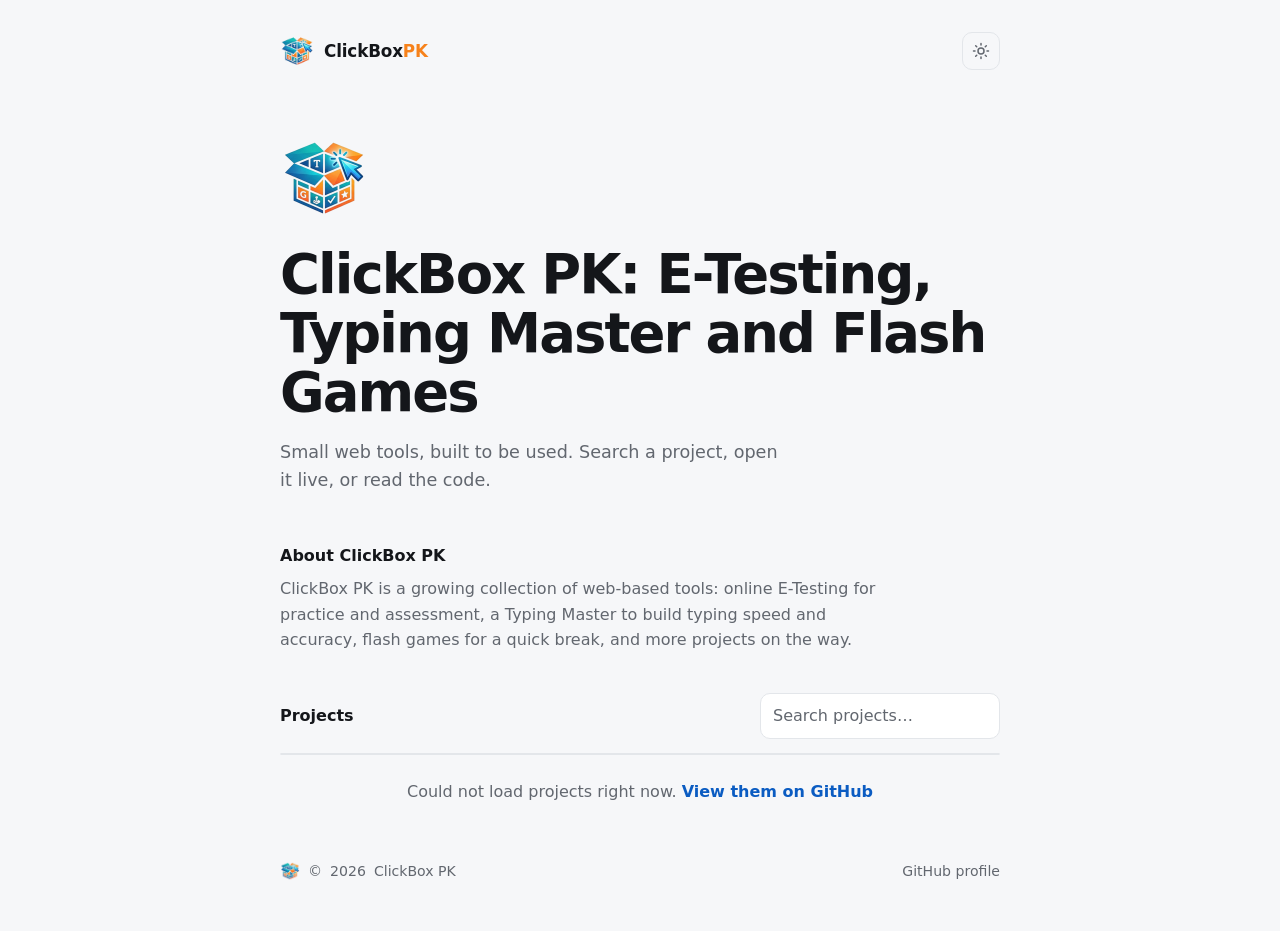
==== index.html @ 7a9b6adc "Add files via upload" ====
<!DOCTYPE html>
<html lang="en">
<head>
  <meta charset="utf-8">
  <meta name="viewport" content="width=device-width, initial-scale=1, viewport-fit=cover">
  <title>ClickBox PK – E-Testing, Typing Master &amp; Flash Games</title>
  <meta name="description" content="ClickBox PK offers E-Testing, Typing Master, Flash Games and more. Browse all projects, open them live or view the source code.">
  <meta name="robots" content="index, follow, max-image-preview:large, max-snippet:-1">
  <meta name="author" content="ClickBox PK">
  <link rel="canonical" href="https://clickboxpk.github.io/">

  <!-- Google Search Console verification: apna code yahan lagayein, phir comment hata dein
  <meta name="google-site-verification" content="YOUR_CODE_HERE">
  -->

  <meta name="theme-color" content="#f6f7f9" media="(prefers-color-scheme: light)">
  <meta name="theme-color" content="#0e1013" media="(prefers-color-scheme: dark)">

  <meta property="og:type" content="website">
  <meta property="og:site_name" content="ClickBox PK">
  <meta property="og:title" content="ClickBox PK – E-Testing, Typing Master &amp; Flash Games">
  <meta property="og:description" content="E-Testing, Typing Master, Flash Games and more. All ClickBox PK projects in one place.">
  <meta property="og:url" content="https://clickboxpk.github.io/">
  <meta property="og:image" content="https://clickboxpk.github.io/assets/og-image.jpg">
  <meta property="og:image:width" content="1200">
  <meta property="og:image:height" content="630">
  <meta property="og:image:alt" content="ClickBox PK logo: an open box with a cursor">
  <meta name="twitter:card" content="summary_large_image">
  <meta name="twitter:title" content="ClickBox PK – E-Testing, Typing Master &amp; Flash Games">
  <meta name="twitter:description" content="E-Testing, Typing Master, Flash Games and more.">
  <meta name="twitter:image" content="https://clickboxpk.github.io/assets/og-image.jpg">

  <link rel="icon" href="favicon.ico" sizes="any">
  <link rel="icon" type="image/png" sizes="32x32" href="assets/favicon-32.png">
  <link rel="icon" type="image/png" sizes="192x192" href="assets/icon-192.png">
  <link rel="apple-touch-icon" href="apple-touch-icon.png">
  <link rel="manifest" href="site.webmanifest">

  <link rel="preconnect" href="https://api.github.com" crossorigin>
  <link rel="preload" href="style.css" as="style">

  <script type="application/ld+json">
  {
    "@context": "https://schema.org",
    "@graph": [
      {
        "@type": "WebSite",
        "@id": "https://clickboxpk.github.io/#website",
        "url": "https://clickboxpk.github.io/",
        "name": "ClickBox PK",
        "description": "E-Testing, Typing Master, Flash Games and more.",
        "inLanguage": "en",
        "publisher": { "@id": "https://clickboxpk.github.io/#org" }
      },
      {
        "@type": "Organization",
        "@id": "https://clickboxpk.github.io/#org",
        "name": "ClickBox PK",
        "url": "https://clickboxpk.github.io/",
        "logo": {
          "@type": "ImageObject",
          "url": "https://clickboxpk.github.io/assets/icon-192.png",
          "width": 192,
          "height": 192
        },
        "sameAs": ["https://github.com/clickboxpk"]
      }
    ]
  }
  </script>

  <script>
    /* Apply saved theme before first paint (prevents flash) */
    try { var t = localStorage.getItem('theme'); if (t) document.documentElement.dataset.theme = t; } catch (e) {}
  </script>
  <link rel="stylesheet" href="style.css">
  <script src="script.js" defer></script>
</head>
<body>
  <div class="wrap">
    <header class="top">
      <a class="brand" href="./" aria-label="ClickBox PK home">
        <img src="assets/logo-icon.png" alt="" width="34" height="34">
        <span class="word">ClickBox<span>PK</span></span>
      </a>
      <button class="theme" id="theme" type="button" aria-label="Switch light or dark theme">
        <svg viewBox="0 0 24 24" width="18" height="18" fill="none" stroke="currentColor" stroke-width="2" stroke-linecap="round" aria-hidden="true"><circle cx="12" cy="12" r="4"/><path d="M12 2v2M12 20v2M4.9 4.9l1.4 1.4M17.7 17.7l1.4 1.4M2 12h2M20 12h2M4.9 19.1l1.4-1.4M17.7 6.3l1.4-1.4"/></svg>
      </button>
    </header>

    <main>
      <section class="hero">
        <img class="hero-logo" src="assets/logo-icon.png" alt="ClickBox PK logo" width="88" height="88" fetchpriority="high">
        <h1>ClickBox PK: E-Testing, Typing Master and Flash Games</h1>
        <p class="lead">Small web tools, built to be used. Search a project, open it live, or read the code.</p>
      </section>

      <section class="about" aria-labelledby="about-title">
        <h2 id="about-title">About ClickBox PK</h2>
        <p>ClickBox PK is a growing collection of web-based tools: online E-Testing for practice and assessment, a Typing Master to build typing speed and accuracy, flash games for a quick break, and more projects on the way.</p>
      </section>

      <section aria-labelledby="projects-title">
        <div class="bar">
          <h2 id="projects-title">Projects <span class="count" id="count"></span></h2>
          <label class="search">
            <span class="sr">Search projects</span>
            <input id="q" type="search" placeholder="Search projects…" autocomplete="off" spellcheck="false">
          </label>
        </div>

        <ul class="list" id="list" aria-live="polite">
          <li class="skeleton"></li><li class="skeleton"></li><li class="skeleton"></li>
        </ul>
        <p class="status" id="status" hidden></p>
        <noscript><p class="status">Enable JavaScript to see the project list, or <a href="https://github.com/clickboxpk?tab=repositories">view all projects on GitHub</a>.</p></noscript>
      </section>
    </main>

    <footer class="foot">
      <span class="foot-brand"><img src="assets/logo-icon.png" alt="" width="20" height="20">© <span id="year"></span> ClickBox PK</span>
      <a href="https://github.com/clickboxpk" rel="me noopener">GitHub profile</a>
    </footer>
  </div>
</body>
</html>
---- style.css ----
/* ClickBox PK – minimal, system fonts only (no font downloads = fastest) */

:root {
  --bg: #f6f7f9;
  --surface: #ffffff;
  --ink: #14161a;
  --muted: #62676f;
  --line: #e3e6ea;
  --accent: #0b5cc2;
  --brand-orange: #f7821b;
  --accent-ink: #ffffff;
  --radius: 12px;
  --font: ui-sans-serif, system-ui, -apple-system, "Segoe UI", Roboto, "Helvetica Neue", Arial, sans-serif;
  --mono: ui-monospace, SFMono-Regular, Menlo, Consolas, monospace;
  color-scheme: light;
}

@media (prefers-color-scheme: dark) {
  :root:not([data-theme="light"]) {
    --bg: #0e1013;
    --surface: #16191e;
    --ink: #eef0f3;
    --muted: #9097a1;
    --line: #242830;
    --accent: #5b9dff;
    --accent-ink: #0e1013;
    color-scheme: dark;
  }
}

:root[data-theme="dark"] {
  --bg: #0e1013;
  --surface: #16191e;
  --ink: #eef0f3;
  --muted: #9097a1;
  --line: #242830;
  --accent: #5b9dff;
  --accent-ink: #0e1013;
  color-scheme: dark;
}

*, *::before, *::after { box-sizing: border-box; }

html { -webkit-text-size-adjust: 100%; }

body {
  margin: 0;
  background: var(--bg);
  color: var(--ink);
  font: 16px/1.6 var(--font);
  -webkit-font-smoothing: antialiased;
}

a { color: inherit; text-decoration: none; }

:focus-visible { outline: 2px solid var(--accent); outline-offset: 3px; border-radius: 6px; }

.sr { position: absolute; width: 1px; height: 1px; overflow: hidden; clip: rect(0 0 0 0); white-space: nowrap; }

.wrap {
  max-width: 760px;
  margin: 0 auto;
  padding: 24px 20px 48px;
  padding-left: max(20px, env(safe-area-inset-left));
  padding-right: max(20px, env(safe-area-inset-right));
}

/* Header */
.top { display: flex; align-items: center; justify-content: space-between; padding: 8px 0; }

.brand { display: inline-flex; align-items: center; gap: 10px; font-weight: 650; letter-spacing: -0.01em; }

.brand img { display: block; width: 34px; height: 34px; }
.word { font-size: 1.05rem; }
.word span { color: var(--brand-orange); }

.hero-logo { display: block; width: 88px; height: 88px; margin: 0 0 24px; }

.foot-brand { display: inline-flex; align-items: center; gap: 8px; }
.foot-brand img { display: block; }

.theme {
  display: grid; place-items: center;
  width: 38px; height: 38px;
  background: transparent; color: var(--muted);
  border: 1px solid var(--line); border-radius: 10px;
  cursor: pointer;
  transition: color .15s, border-color .15s;
}
.theme:hover { color: var(--ink); border-color: var(--muted); }

/* Hero */
.hero { padding: 56px 0 48px; }

h1 {
  margin: 0 0 16px;
  font-size: clamp(2.1rem, 7vw, 3.4rem);
  line-height: 1.08;
  letter-spacing: -0.035em;
  font-weight: 700;
  max-width: 20ch;
}

.lead { margin: 0; color: var(--muted); font-size: 1.1rem; max-width: 46ch; }

/* Toolbar */
.bar {
  display: flex; align-items: center; justify-content: space-between;
  gap: 16px; flex-wrap: wrap;
  padding-bottom: 14px;
}

h2 { margin: 0; font-size: 1rem; font-weight: 650; }
.count { color: var(--muted); font-weight: 400; margin-left: 4px; }

.search input {
  width: 240px; max-width: 100%;
  padding: 9px 12px;
  font: inherit; font-size: 16px; /* 16px se kam ho to iPhone zoom kar deta hai */
  color: var(--ink);
  background: var(--surface);
  border: 1px solid var(--line);
  border-radius: 10px;
  transition: border-color .15s;
}
.search input::placeholder { color: var(--muted); }
.search input:hover { border-color: var(--muted); }
.search input:focus { outline: none; border-color: var(--accent); box-shadow: 0 0 0 3px color-mix(in srgb, var(--accent) 22%, transparent); }

/* List */
.list {
  list-style: none; margin: 0; padding: 0;
  background: var(--surface);
  border: 1px solid var(--line);
  border-radius: var(--radius);
  overflow: hidden;
}

.item { border-top: 1px solid var(--line); }
.item:first-child { border-top: 0; }

.row {
  display: grid;
  grid-template-columns: 1fr auto;
  gap: 4px 16px;
  padding: 18px 20px;
  transition: background .15s;
}
.row:hover { background: color-mix(in srgb, var(--accent) 6%, transparent); }

.name { font-weight: 600; letter-spacing: -0.01em; }
.desc { grid-column: 1; margin: 0; color: var(--muted); font-size: .94rem; }
.meta { grid-column: 1; display: flex; gap: 14px; flex-wrap: wrap; color: var(--muted); font-size: .84rem; margin-top: 4px; }

.actions { grid-column: 2; grid-row: 1 / span 3; display: flex; align-items: center; gap: 8px; }

.btn {
  padding: 7px 13px;
  font-size: .86rem; font-weight: 600;
  border-radius: 9px;
  border: 1px solid var(--line);
  white-space: nowrap;
  transition: border-color .15s, background .15s;
}
.btn:hover { border-color: var(--muted); }
.btn.primary { background: var(--accent); border-color: var(--accent); color: var(--accent-ink); }
.btn.primary:hover { filter: brightness(1.08); }

/* Loading + messages */
.skeleton { height: 84px; border-top: 1px solid var(--line); background: linear-gradient(90deg, transparent, color-mix(in srgb, var(--muted) 10%, transparent), transparent); background-size: 200% 100%; animation: sheen 1.2s linear infinite; }
.skeleton:first-child { border-top: 0; }
@keyframes sheen { from { background-position: 200% 0; } to { background-position: -200% 0; } }

.status { color: var(--muted); text-align: center; padding: 24px 0 0; margin: 0; }
.status a { color: var(--accent); font-weight: 600; }

/* Footer */
.foot { display: flex; justify-content: space-between; gap: 12px; flex-wrap: wrap; margin-top: 56px; color: var(--muted); font-size: .88rem; }
.foot a:hover { color: var(--ink); }

@media (max-width: 560px) {
  .hero { padding: 36px 0 32px; }
  .hero-logo { width: 72px; height: 72px; margin-bottom: 18px; }
  .row { grid-template-columns: 1fr; }
  .actions { grid-column: 1; grid-row: auto; margin-top: 10px; }
  .search, .search input { width: 100%; }
}

@media (prefers-reduced-motion: reduce) {
  *, *::before, *::after { animation: none !important; transition: none !important; }
}

/* About */
.about { padding: 0 0 40px; }
.about h2 { margin-bottom: 8px; }
.about p { margin: 0; color: var(--muted); max-width: 60ch; }
---- style.css ----
/* ClickBox PK – minimal, system fonts only (no font downloads = fastest) */

:root {
  --bg: #f6f7f9;
  --surface: #ffffff;
  --ink: #14161a;
  --muted: #62676f;
  --line: #e3e6ea;
  --accent: #0b5cc2;
  --brand-orange: #f7821b;
  --accent-ink: #ffffff;
  --radius: 12px;
  --font: ui-sans-serif, system-ui, -apple-system, "Segoe UI", Roboto, "Helvetica Neue", Arial, sans-serif;
  --mono: ui-monospace, SFMono-Regular, Menlo, Consolas, monospace;
  color-scheme: light;
}

@media (prefers-color-scheme: dark) {
  :root:not([data-theme="light"]) {
    --bg: #0e1013;
    --surface: #16191e;
    --ink: #eef0f3;
    --muted: #9097a1;
    --line: #242830;
    --accent: #5b9dff;
    --accent-ink: #0e1013;
    color-scheme: dark;
  }
}

:root[data-theme="dark"] {
  --bg: #0e1013;
  --surface: #16191e;
  --ink: #eef0f3;
  --muted: #9097a1;
  --line: #242830;
  --accent: #5b9dff;
  --accent-ink: #0e1013;
  color-scheme: dark;
}

*, *::before, *::after { box-sizing: border-box; }

html { -webkit-text-size-adjust: 100%; }

body {
  margin: 0;
  background: var(--bg);
  color: var(--ink);
  font: 16px/1.6 var(--font);
  -webkit-font-smoothing: antialiased;
}

a { color: inherit; text-decoration: none; }

:focus-visible { outline: 2px solid var(--accent); outline-offset: 3px; border-radius: 6px; }

.sr { position: absolute; width: 1px; height: 1px; overflow: hidden; clip: rect(0 0 0 0); white-space: nowrap; }

.wrap {
  max-width: 760px;
  margin: 0 auto;
  padding: 24px 20px 48px;
  padding-left: max(20px, env(safe-area-inset-left));
  padding-right: max(20px, env(safe-area-inset-right));
}

/* Header */
.top { display: flex; align-items: center; justify-content: space-between; padding: 8px 0; }

.brand { display: inline-flex; align-items: center; gap: 10px; font-weight: 650; letter-spacing: -0.01em; }

.brand img { display: block; width: 34px; height: 34px; }
.word { font-size: 1.05rem; }
.word span { color: var(--brand-orange); }

.hero-logo { display: block; width: 88px; height: 88px; margin: 0 0 24px; }

.foot-brand { display: inline-flex; align-items: center; gap: 8px; }
.foot-brand img { display: block; }

.theme {
  display: grid; place-items: center;
  width: 38px; height: 38px;
  background: transparent; color: var(--muted);
  border: 1px solid var(--line); border-radius: 10px;
  cursor: pointer;
  transition: color .15s, border-color .15s;
}
.theme:hover { color: var(--ink); border-color: var(--muted); }

/* Hero */
.hero { padding: 56px 0 48px; }

h1 {
  margin: 0 0 16px;
  font-size: clamp(2.1rem, 7vw, 3.4rem);
  line-height: 1.08;
  letter-spacing: -0.035em;
  font-weight: 700;
  max-width: 20ch;
}

.lead { margin: 0; color: var(--muted); font-size: 1.1rem; max-width: 46ch; }

/* Toolbar */
.bar {
  display: flex; align-items: center; justify-content: space-between;
  gap: 16px; flex-wrap: wrap;
  padding-bottom: 14px;
}

h2 { margin: 0; font-size: 1rem; font-weight: 650; }
.count { color: var(--muted); font-weight: 400; margin-left: 4px; }

.search input {
  width: 240px; max-width: 100%;
  padding: 9px 12px;
  font: inherit; font-size: 16px; /* 16px se kam ho to iPhone zoom kar deta hai */
  color: var(--ink);
  background: var(--surface);
  border: 1px solid var(--line);
  border-radius: 10px;
  transition: border-color .15s;
}
.search input::placeholder { color: var(--muted); }
.search input:hover { border-color: var(--muted); }
.search input:focus { outline: none; border-color: var(--accent); box-shadow: 0 0 0 3px color-mix(in srgb, var(--accent) 22%, transparent); }

/* List */
.list {
  list-style: none; margin: 0; padding: 0;
  background: var(--surface);
  border: 1px solid var(--line);
  border-radius: var(--radius);
  overflow: hidden;
}

.item { border-top: 1px solid var(--line); }
.item:first-child { border-top: 0; }

.row {
  display: grid;
  grid-template-columns: 1fr auto;
  gap: 4px 16px;
  padding: 18px 20px;
  transition: background .15s;
}
.row:hover { background: color-mix(in srgb, var(--accent) 6%, transparent); }

.name { font-weight: 600; letter-spacing: -0.01em; }
.desc { grid-column: 1; margin: 0; color: var(--muted); font-size: .94rem; }
.meta { grid-column: 1; display: flex; gap: 14px; flex-wrap: wrap; color: var(--muted); font-size: .84rem; margin-top: 4px; }

.actions { grid-column: 2; grid-row: 1 / span 3; display: flex; align-items: center; gap: 8px; }

.btn {
  padding: 7px 13px;
  font-size: .86rem; font-weight: 600;
  border-radius: 9px;
  border: 1px solid var(--line);
  white-space: nowrap;
  transition: border-color .15s, background .15s;
}
.btn:hover { border-color: var(--muted); }
.btn.primary { background: var(--accent); border-color: var(--accent); color: var(--accent-ink); }
.btn.primary:hover { filter: brightness(1.08); }

/* Loading + messages */
.skeleton { height: 84px; border-top: 1px solid var(--line); background: linear-gradient(90deg, transparent, color-mix(in srgb, var(--muted) 10%, transparent), transparent); background-size: 200% 100%; animation: sheen 1.2s linear infinite; }
.skeleton:first-child { border-top: 0; }
@keyframes sheen { from { background-position: 200% 0; } to { background-position: -200% 0; } }

.status { color: var(--muted); text-align: center; padding: 24px 0 0; margin: 0; }
.status a { color: var(--accent); font-weight: 600; }

/* Footer */
.foot { display: flex; justify-content: space-between; gap: 12px; flex-wrap: wrap; margin-top: 56px; color: var(--muted); font-size: .88rem; }
.foot a:hover { color: var(--ink); }

@media (max-width: 560px) {
  .hero { padding: 36px 0 32px; }
  .hero-logo { width: 72px; height: 72px; margin-bottom: 18px; }
  .row { grid-template-columns: 1fr; }
  .actions { grid-column: 1; grid-row: auto; margin-top: 10px; }
  .search, .search input { width: 100%; }
}

@media (prefers-reduced-motion: reduce) {
  *, *::before, *::after { animation: none !important; transition: none !important; }
}

/* About */
.about { padding: 0 0 40px; }
.about h2 { margin-bottom: 8px; }
.about p { margin: 0; color: var(--muted); max-width: 60ch; }
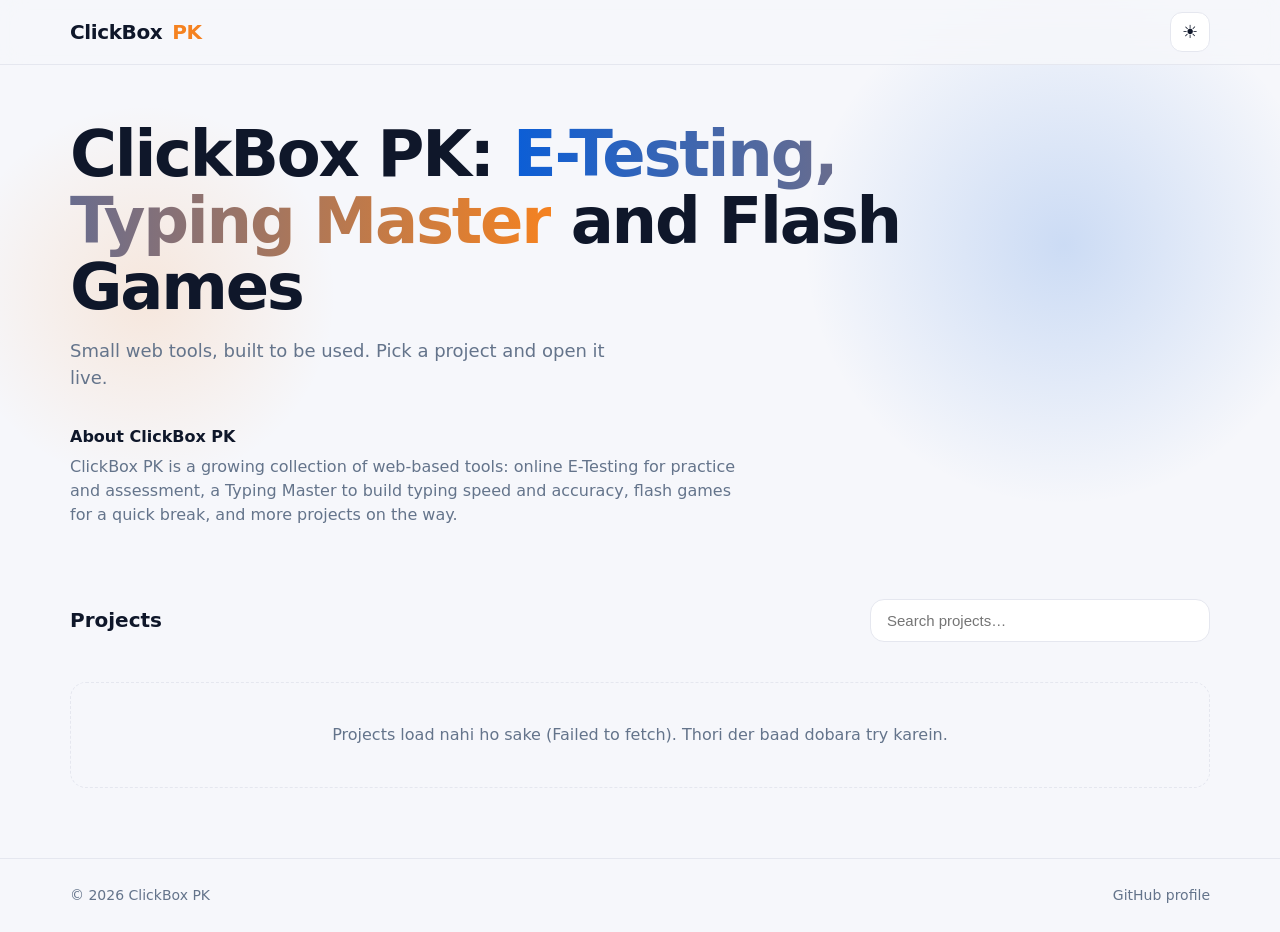
==== commit b9f6f510: "Add files via upload" ====
--- a/index.html
+++ b/index.html
@@ -1,126 +1,243 @@
-<!DOCTYPE html>
+<!doctype html>
 <html lang="en">
 <head>
-  <meta charset="utf-8">
-  <meta name="viewport" content="width=device-width, initial-scale=1, viewport-fit=cover">
-  <title>ClickBox PK – E-Testing, Typing Master &amp; Flash Games</title>
-  <meta name="description" content="ClickBox PK offers E-Testing, Typing Master, Flash Games and more. Browse all projects, open them live or view the source code.">
-  <meta name="robots" content="index, follow, max-image-preview:large, max-snippet:-1">
-  <meta name="author" content="ClickBox PK">
-  <link rel="canonical" href="https://clickboxpk.github.io/">
-
-  <!-- Google Search Console verification: apna code yahan lagayein, phir comment hata dein
-  <meta name="google-site-verification" content="YOUR_CODE_HERE">
-  -->
-
-  <meta name="theme-color" content="#f6f7f9" media="(prefers-color-scheme: light)">
-  <meta name="theme-color" content="#0e1013" media="(prefers-color-scheme: dark)">
-
-  <meta property="og:type" content="website">
-  <meta property="og:site_name" content="ClickBox PK">
-  <meta property="og:title" content="ClickBox PK – E-Testing, Typing Master &amp; Flash Games">
-  <meta property="og:description" content="E-Testing, Typing Master, Flash Games and more. All ClickBox PK projects in one place.">
-  <meta property="og:url" content="https://clickboxpk.github.io/">
-  <meta property="og:image" content="https://clickboxpk.github.io/assets/og-image.jpg">
-  <meta property="og:image:width" content="1200">
-  <meta property="og:image:height" content="630">
-  <meta property="og:image:alt" content="ClickBox PK logo: an open box with a cursor">
-  <meta name="twitter:card" content="summary_large_image">
-  <meta name="twitter:title" content="ClickBox PK – E-Testing, Typing Master &amp; Flash Games">
-  <meta name="twitter:description" content="E-Testing, Typing Master, Flash Games and more.">
-  <meta name="twitter:image" content="https://clickboxpk.github.io/assets/og-image.jpg">
-
-  <link rel="icon" href="favicon.ico" sizes="any">
-  <link rel="icon" type="image/png" sizes="32x32" href="assets/favicon-32.png">
-  <link rel="icon" type="image/png" sizes="192x192" href="assets/icon-192.png">
-  <link rel="apple-touch-icon" href="apple-touch-icon.png">
-  <link rel="manifest" href="site.webmanifest">
-
-  <link rel="preconnect" href="https://api.github.com" crossorigin>
-  <link rel="preload" href="style.css" as="style">
-
-  <script type="application/ld+json">
-  {
-    "@context": "https://schema.org",
-    "@graph": [
-      {
-        "@type": "WebSite",
-        "@id": "https://clickboxpk.github.io/#website",
-        "url": "https://clickboxpk.github.io/",
-        "name": "ClickBox PK",
-        "description": "E-Testing, Typing Master, Flash Games and more.",
-        "inLanguage": "en",
-        "publisher": { "@id": "https://clickboxpk.github.io/#org" }
-      },
-      {
-        "@type": "Organization",
-        "@id": "https://clickboxpk.github.io/#org",
-        "name": "ClickBox PK",
-        "url": "https://clickboxpk.github.io/",
-        "logo": {
-          "@type": "ImageObject",
-          "url": "https://clickboxpk.github.io/assets/icon-192.png",
-          "width": 192,
-          "height": 192
-        },
-        "sameAs": ["https://github.com/clickboxpk"]
-      }
-    ]
-  }
-  </script>
-
-  <script>
-    /* Apply saved theme before first paint (prevents flash) */
-    try { var t = localStorage.getItem('theme'); if (t) document.documentElement.dataset.theme = t; } catch (e) {}
-  </script>
-  <link rel="stylesheet" href="style.css">
-  <script src="script.js" defer></script>
+<meta charset="utf-8">
+<meta name="viewport" content="width=device-width, initial-scale=1">
+<title>ClickBox PK: E-Testing, Typing Master and Flash Games</title>
+<meta name="description" content="Small web tools, built to be used. E-Testing, Typing Master, flash games and more by ClickBox PK.">
+<meta property="og:title" content="ClickBox PK">
+<meta property="og:description" content="E-Testing, Typing Master, flash games and more web tools.">
+<meta property="og:image" content="https://clickboxpk.github.io/logo.png">
+<meta property="og:type" content="website">
+<link rel="icon" href="logo.png">
+<style>
+:root{
+  --bg:#f6f7fb; --card:#ffffff; --text:#0f172a; --muted:#64748b; --line:#e5e7ef;
+  --blue:#0b5ed7; --orange:#f58220; --shadow:0 1px 2px rgba(15,23,42,.05),0 8px 24px rgba(15,23,42,.06);
+  --shadow-h:0 2px 4px rgba(15,23,42,.06),0 18px 40px rgba(11,94,215,.18);
+}
+:root[data-theme="dark"]{
+  --bg:#0b1020; --card:#131a30; --text:#e8ecf8; --muted:#93a0bd; --line:#232c49;
+  --shadow:0 1px 2px rgba(0,0,0,.3),0 8px 24px rgba(0,0,0,.35);
+  --shadow-h:0 2px 4px rgba(0,0,0,.4),0 18px 40px rgba(11,94,215,.35);
+}
+*{box-sizing:border-box;margin:0}
+body{font-family:Inter,system-ui,-apple-system,"Segoe UI",Roboto,sans-serif;background:var(--bg);color:var(--text);line-height:1.5;transition:background .2s,color .2s}
+a{color:inherit;text-decoration:none}
+.wrap{max-width:1180px;margin:0 auto;padding:0 20px}
+
+/* header */
+header{position:sticky;top:0;z-index:10;backdrop-filter:blur(12px);background:color-mix(in srgb,var(--bg) 82%,transparent);border-bottom:1px solid var(--line)}
+.nav{display:flex;align-items:center;justify-content:space-between;height:64px}
+.brand{display:flex;align-items:center;gap:10px;font-weight:800;font-size:20px;letter-spacing:-.02em}
+.brand img{width:34px;height:34px;object-fit:contain}
+.brand b{color:var(--orange)}
+.iconbtn{width:40px;height:40px;border-radius:12px;border:1px solid var(--line);background:var(--card);color:var(--text);cursor:pointer;font-size:18px}
+.iconbtn:hover{border-color:var(--blue)}
+
+/* hero */
+.hero{padding:56px 0 28px;position:relative}
+.hero::before{content:"";position:absolute;inset:-80px -10% auto auto;width:520px;height:520px;background:radial-gradient(closest-side,rgba(11,94,215,.18),transparent);pointer-events:none}
+.hero::after{content:"";position:absolute;inset:40px auto auto -10%;width:380px;height:380px;background:radial-gradient(closest-side,rgba(245,130,32,.14),transparent);pointer-events:none}
+.hero>*{position:relative;z-index:1}
+.logo-lg{width:96px;height:96px;object-fit:contain;margin-bottom:18px;filter:drop-shadow(0 10px 18px rgba(11,94,215,.25))}
+h1{font-size:clamp(34px,6vw,64px);line-height:1.04;letter-spacing:-.035em;font-weight:800;max-width:900px}
+h1 span{background:linear-gradient(90deg,var(--blue),var(--orange));-webkit-background-clip:text;background-clip:text;color:transparent}
+.sub{margin-top:16px;color:var(--muted);font-size:18px;max-width:560px}
+.about{margin-top:34px;max-width:680px}
+.about h2{font-size:16px;margin-bottom:6px}
+.about p{color:var(--muted)}
+
+/* toolbar */
+.toolbar{display:flex;flex-wrap:wrap;gap:14px;align-items:center;justify-content:space-between;margin:44px 0 18px}
+.toolbar h2{font-size:20px}
+.toolbar h2 small{color:var(--muted);font-weight:500;margin-left:8px}
+.search{flex:1;max-width:340px;min-width:200px;padding:12px 16px;border-radius:14px;border:1px solid var(--line);background:var(--card);color:var(--text);font-size:15px;outline:none}
+.search:focus{border-color:var(--blue);box-shadow:0 0 0 4px rgba(11,94,215,.12)}
+.chips{display:flex;gap:8px;flex-wrap:wrap;margin-bottom:22px}
+.chip{padding:7px 14px;border-radius:999px;border:1px solid var(--line);background:var(--card);color:var(--muted);font-size:14px;cursor:pointer;font-weight:600}
+.chip.on,.chip:hover{background:var(--blue);border-color:var(--blue);color:#fff}
+
+/* grid + cards */
+.grid{display:grid;grid-template-columns:repeat(auto-fill,minmax(300px,1fr));gap:22px}
+.card{display:flex;flex-direction:column;background:var(--card);border:1px solid var(--line);border-radius:20px;overflow:hidden;box-shadow:var(--shadow);transition:transform .22s,box-shadow .22s,border-color .22s}
+.card:hover{transform:translateY(-6px);box-shadow:var(--shadow-h);border-color:color-mix(in srgb,var(--blue) 50%,var(--line))}
+.thumb{position:relative;aspect-ratio:16/10;display:grid;place-items:center;overflow:hidden;color:#fff}
+.thumb .glyph{font-size:54px;filter:drop-shadow(0 6px 10px rgba(0,0,0,.25))}
+.thumb img{position:absolute;inset:0;width:100%;height:100%;object-fit:cover;object-position:top;opacity:0;transition:opacity .4s}
+.thumb img.ok{opacity:1}
+.badge{position:absolute;top:12px;left:12px;z-index:2;font-size:12px;font-weight:700;padding:4px 10px;border-radius:999px;background:rgba(255,255,255,.92);color:#0f172a}
+.new{position:absolute;top:12px;right:12px;z-index:2;font-size:11px;font-weight:800;padding:4px 9px;border-radius:999px;background:var(--orange);color:#fff}
+.body{padding:18px 18px 20px;display:flex;flex-direction:column;gap:6px;flex:1}
+.body h3{font-size:18px;letter-spacing:-.01em}
+.body p{color:var(--muted);font-size:14.5px;flex:1}
+.foot{display:flex;align-items:center;justify-content:space-between;margin-top:12px;font-size:13px;color:var(--muted)}
+.open{font-weight:700;color:var(--blue);display:inline-flex;gap:6px;align-items:center}
+.card:hover .open{color:var(--orange)}
+.open span{transition:transform .2s}
+.card:hover .open span{transform:translateX(4px)}
+.empty,.err{padding:40px;text-align:center;color:var(--muted);border:1px dashed var(--line);border-radius:16px}
+.skel{height:300px;border-radius:20px;background:linear-gradient(90deg,var(--card),var(--line),var(--card));background-size:200% 100%;animation:sh 1.2s infinite}
+@keyframes sh{to{background-position:-200% 0}}
+
+footer{margin-top:70px;border-top:1px solid var(--line);padding:26px 0;color:var(--muted);font-size:14px}
+footer .wrap{display:flex;justify-content:space-between;align-items:center;gap:12px;flex-wrap:wrap}
+footer img{width:20px;height:20px;vertical-align:-4px;margin-right:6px}
+footer a:hover{color:var(--blue)}
+@media(max-width:560px){.grid{grid-template-columns:1fr}.hero{padding-top:36px}}
+</style>
 </head>
 <body>
-  <div class="wrap">
-    <header class="top">
-      <a class="brand" href="./" aria-label="ClickBox PK home">
-        <img src="assets/logo-icon.png" alt="" width="34" height="34">
-        <span class="word">ClickBox<span>PK</span></span>
-      </a>
-      <button class="theme" id="theme" type="button" aria-label="Switch light or dark theme">
-        <svg viewBox="0 0 24 24" width="18" height="18" fill="none" stroke="currentColor" stroke-width="2" stroke-linecap="round" aria-hidden="true"><circle cx="12" cy="12" r="4"/><path d="M12 2v2M12 20v2M4.9 4.9l1.4 1.4M17.7 17.7l1.4 1.4M2 12h2M20 12h2M4.9 19.1l1.4-1.4M17.7 6.3l1.4-1.4"/></svg>
-      </button>
-    </header>
-
-    <main>
-      <section class="hero">
-        <img class="hero-logo" src="assets/logo-icon.png" alt="ClickBox PK logo" width="88" height="88" fetchpriority="high">
-        <h1>ClickBox PK: E-Testing, Typing Master and Flash Games</h1>
-        <p class="lead">Small web tools, built to be used. Search a project, open it live, or read the code.</p>
-      </section>
-
-      <section class="about" aria-labelledby="about-title">
-        <h2 id="about-title">About ClickBox PK</h2>
-        <p>ClickBox PK is a growing collection of web-based tools: online E-Testing for practice and assessment, a Typing Master to build typing speed and accuracy, flash games for a quick break, and more projects on the way.</p>
-      </section>
-
-      <section aria-labelledby="projects-title">
-        <div class="bar">
-          <h2 id="projects-title">Projects <span class="count" id="count"></span></h2>
-          <label class="search">
-            <span class="sr">Search projects</span>
-            <input id="q" type="search" placeholder="Search projects…" autocomplete="off" spellcheck="false">
-          </label>
-        </div>
-
-        <ul class="list" id="list" aria-live="polite">
-          <li class="skeleton"></li><li class="skeleton"></li><li class="skeleton"></li>
-        </ul>
-        <p class="status" id="status" hidden></p>
-        <noscript><p class="status">Enable JavaScript to see the project list, or <a href="https://github.com/clickboxpk?tab=repositories">view all projects on GitHub</a>.</p></noscript>
-      </section>
-    </main>
-
-    <footer class="foot">
-      <span class="foot-brand"><img src="assets/logo-icon.png" alt="" width="20" height="20">© <span id="year"></span> ClickBox PK</span>
-      <a href="https://github.com/clickboxpk" rel="me noopener">GitHub profile</a>
-    </footer>
+<header><div class="wrap nav">
+  <a class="brand" href="./"><img src="logo.png" alt="" onerror="this.style.display='none'">ClickBox<b>PK</b></a>
+  <button class="iconbtn" id="theme" aria-label="Toggle theme">☀</button>
+</div></header>
+
+<main class="wrap">
+  <section class="hero">
+    <img class="logo-lg" src="logo.png" alt="ClickBox PK logo" onerror="this.style.display='none'">
+    <h1>ClickBox PK: <span>E-Testing, Typing Master</span> and Flash Games</h1>
+    <p class="sub">Small web tools, built to be used. Pick a project and open it live.</p>
+    <div class="about">
+      <h2>About ClickBox PK</h2>
+      <p>ClickBox PK is a growing collection of web-based tools: online E-Testing for practice and assessment, a Typing Master to build typing speed and accuracy, flash games for a quick break, and more projects on the way.</p>
+    </div>
+  </section>
+
+  <div class="toolbar">
+    <h2>Projects<small id="count"></small></h2>
+    <input id="q" class="search" type="search" placeholder="Search projects…" autocomplete="off">
   </div>
+  <div class="chips" id="chips"></div>
+  <div class="grid" id="grid"></div>
+</main>
+
+<footer><div class="wrap">
+  <span><img src="logo.png" alt="" onerror="this.style.display='none'">© <span id="yr"></span> ClickBox PK</span>
+  <a href="https://github.com/clickboxpk" target="_blank" rel="noopener">GitHub profile</a>
+</div></footer>
+
+<script>
+/* ============ SETTINGS ============ */
+const USER = "clickboxpk";
+const SKIP = [USER + ".github.io"];        // profile repo ko list se hide karo
+const NEW_DAYS = 7;                        // itne din tak "NEW" badge
+const CACHE_MIN = 10;                      // API cache (rate limit se bachne ke liye)
+
+/* Optional: kisi project ko apni marzi se likhna ho to yahan add karo.
+   Naya repo bina yahan likhe bhi auto show hoga. */
+const OVERRIDES = {
+  menubox:       { title:"MenuBox",        desc:"Digital menu tool for restaurants and cafes.", cat:"Tools" },
+  drivingtest:   { title:"Driving Test",   desc:"Practice driving theory tests online.", cat:"E-Testing" },
+  typingmaster:  { title:"Typing Master",  desc:"Build your typing speed and accuracy.", cat:"Typing" },
+  sms:           { title:"SMS",            desc:"Manage School, Academy and Skills Institute.", cat:"Management" },
+  oneclick:      { title:"OneClick",       desc:"Quick one-click web utilities.", cat:"Tools" },
+  kameti:        { title:"Kameti",         desc:"Track committee (kameti) members and payments.", cat:"Management" },
+  onlinetest:    { title:"Online Test",    desc:"Take tests online with instant results.", cat:"E-Testing" },
+  entrytest:     { title:"Entry Test",     desc:"Entry test preparation and practice.", cat:"E-Testing" },
+  clickworks:    { title:"ClickWorks",     desc:"Handy web tools for everyday work.", cat:"Tools" },
+  etesting:      { title:"E-Testing",      desc:"Online E-Testing for practice and assessment.", cat:"E-Testing" },
+  admissiontest: { title:"Admission Test", desc:"Admission test practice and assessment.", cat:"E-Testing" }
+};
+
+/* Naam se category/icon/description andaza lagao (naye repos ke liye) */
+const RULES = [
+  { re:/test|exam|quiz|mcq|assess/i, cat:"E-Testing", icon:"📝", g:["#0b5ed7","#3b82f6"], desc:"Online test and practice tool." },
+  { re:/typ|keyboard|wpm/i,          cat:"Typing",    icon:"⌨️", g:["#7c3aed","#a78bfa"], desc:"Improve your typing speed and accuracy." },
+  { re:/game|flash|play|puzzle/i,    cat:"Games",     icon:"🎮", g:["#f58220","#fbbf24"], desc:"A quick game for a short break." },
+  { re:/sms|school|academy|student|kameti|manage|crm|pos|invoice/i, cat:"Management", icon:"📊", g:["#059669","#34d399"], desc:"Management tool for day-to-day work." },
+  { re:/./,                          cat:"Tools",     icon:"🧰", g:["#0ea5e9","#6366f1"], desc:"A small web tool, ready to use." }
+];
+
+/* ============ HELPERS ============ */
+const $ = s => document.querySelector(s);
+const esc = s => String(s).replace(/[&<>"']/g, c => ({'&':'&amp;','<':'&lt;','>':'&gt;','"':'&quot;',"'":'&#39;'}[c]));
+const pretty = n => n.replace(/[-_]+/g," ").replace(/\b\w/g,c=>c.toUpperCase());
+function ago(d){
+  const days = Math.floor((Date.now()-new Date(d))/864e5);
+  if(days<1) return "Updated today"; if(days===1) return "Updated yesterday";
+  if(days<30) return `Updated ${days} days ago`;
+  const m=Math.floor(days/30); return m<12?`Updated ${m} mo ago`:`Updated ${Math.floor(m/12)} yr ago`;
+}
+function enrich(r){
+  const o = OVERRIDES[r.name.toLowerCase()] || {};
+  const rule = RULES.find(x=>x.re.test(r.name)) || RULES.at(-1);
+  const byCat = o.cat ? (RULES.find(x=>x.cat===o.cat)||rule) : rule;
+  return {
+    name:r.name,
+    title:o.title || pretty(r.name),
+    desc:o.desc || r.description || rule.desc,
+    cat:o.cat || rule.cat,
+    icon:byCat.icon, g:byCat.g,
+    url:r.homepage && /^https?:/.test(r.homepage) ? r.homepage : `https://${USER}.github.io/${r.name}/`,
+    pushed:r.pushed_at,
+    isNew:(Date.now()-new Date(r.created_at))/864e5 <= NEW_DAYS
+  };
+}
+
+/* ============ DATA ============ */
+async function load(){
+  const key="cbpk_repos";
+  try{
+    const c=JSON.parse(localStorage.getItem(key)||"null");
+    if(c && Date.now()-c.t < CACHE_MIN*60000) return c.d;
+  }catch(e){}
+  let all=[], page=1;
+  while(true){
+    const res = await fetch(`https://api.github.com/users/${USER}/repos?per_page=100&sort=pushed&page=${page}`);
+    if(!res.ok) throw new Error("GitHub API "+res.status);
+    const part = await res.json(); all = all.concat(part);
+    if(part.length<100) break; page++;
+  }
+  try{ localStorage.setItem(key, JSON.stringify({t:Date.now(), d:all})); }catch(e){}
+  return all;
+}
+
+/* ============ RENDER ============ */
+let items=[], cat="All";
+function card(p){
+  const shot = `https://image.thum.io/get/width/700/crop/440/${p.url}`;
+  return `<a class="card" href="${esc(p.url)}" target="_blank" rel="noopener" aria-label="Open ${esc(p.title)}">
+    <div class="thumb" style="background:linear-gradient(135deg,${p.g[0]},${p.g[1]})">
+      <span class="glyph">${p.icon}</span>
+      <img src="${esc(shot)}" alt="" loading="lazy" onload="this.classList.add('ok')" onerror="this.remove()">
+      <span class="badge">${esc(p.cat)}</span>${p.isNew?'<span class="new">NEW</span>':''}
+    </div>
+    <div class="body">
+      <h3>${esc(p.title)}</h3>
+      <p>${esc(p.desc)}</p>
+      <div class="foot"><span>${ago(p.pushed)}</span><span class="open">Open live <span>→</span></span></div>
+    </div></a>`;
+}
+function draw(){
+  const q=$("#q").value.trim().toLowerCase();
+  const list=items.filter(p=>(cat==="All"||p.cat===cat) && (!q||(p.title+p.desc+p.cat+p.name).toLowerCase().includes(q)));
+  $("#count").textContent=items.length;
+  $("#grid").innerHTML = list.length ? list.map(card).join("") : `<div class="empty" style="grid-column:1/-1">No projects found.</div>`;
+}
+function chips(){
+  const cats=["All",...new Set(items.map(p=>p.cat))];
+  $("#chips").innerHTML=cats.map(c=>`<button class="chip ${c===cat?'on':''}" data-c="${esc(c)}">${esc(c)}</button>`).join("");
+}
+$("#chips").addEventListener("click",e=>{const b=e.target.closest(".chip"); if(!b) return; cat=b.dataset.c; chips(); draw();});
+$("#q").addEventListener("input",draw);
+
+/* theme */
+const root=document.documentElement;
+function setTheme(t){root.dataset.theme=t; $("#theme").textContent=t==="dark"?"☾":"☀"; try{localStorage.setItem("cbpk_theme",t)}catch(e){}}
+setTheme((()=>{try{return localStorage.getItem("cbpk_theme")}catch(e){}})() || (matchMedia("(prefers-color-scheme: dark)").matches?"dark":"light"));
+$("#theme").onclick=()=>setTheme(root.dataset.theme==="dark"?"light":"dark");
+$("#yr").textContent=new Date().getFullYear();
+
+/* go */
+$("#grid").innerHTML='<div class="skel"></div>'.repeat(6);
+load().then(repos=>{
+  items = repos.filter(r=>!r.fork && !r.archived && !r.private && !SKIP.includes(r.name.toLowerCase()))
+               .sort((a,b)=>new Date(b.pushed_at)-new Date(a.pushed_at)).map(enrich);
+  chips(); draw();
+}).catch(e=>{
+  $("#grid").innerHTML=`<div class="err" style="grid-column:1/-1">Projects load nahi ho sake (${esc(e.message)}). Thori der baad dobara try karein.</div>`;
+});
+</script>
 </body>
 </html>
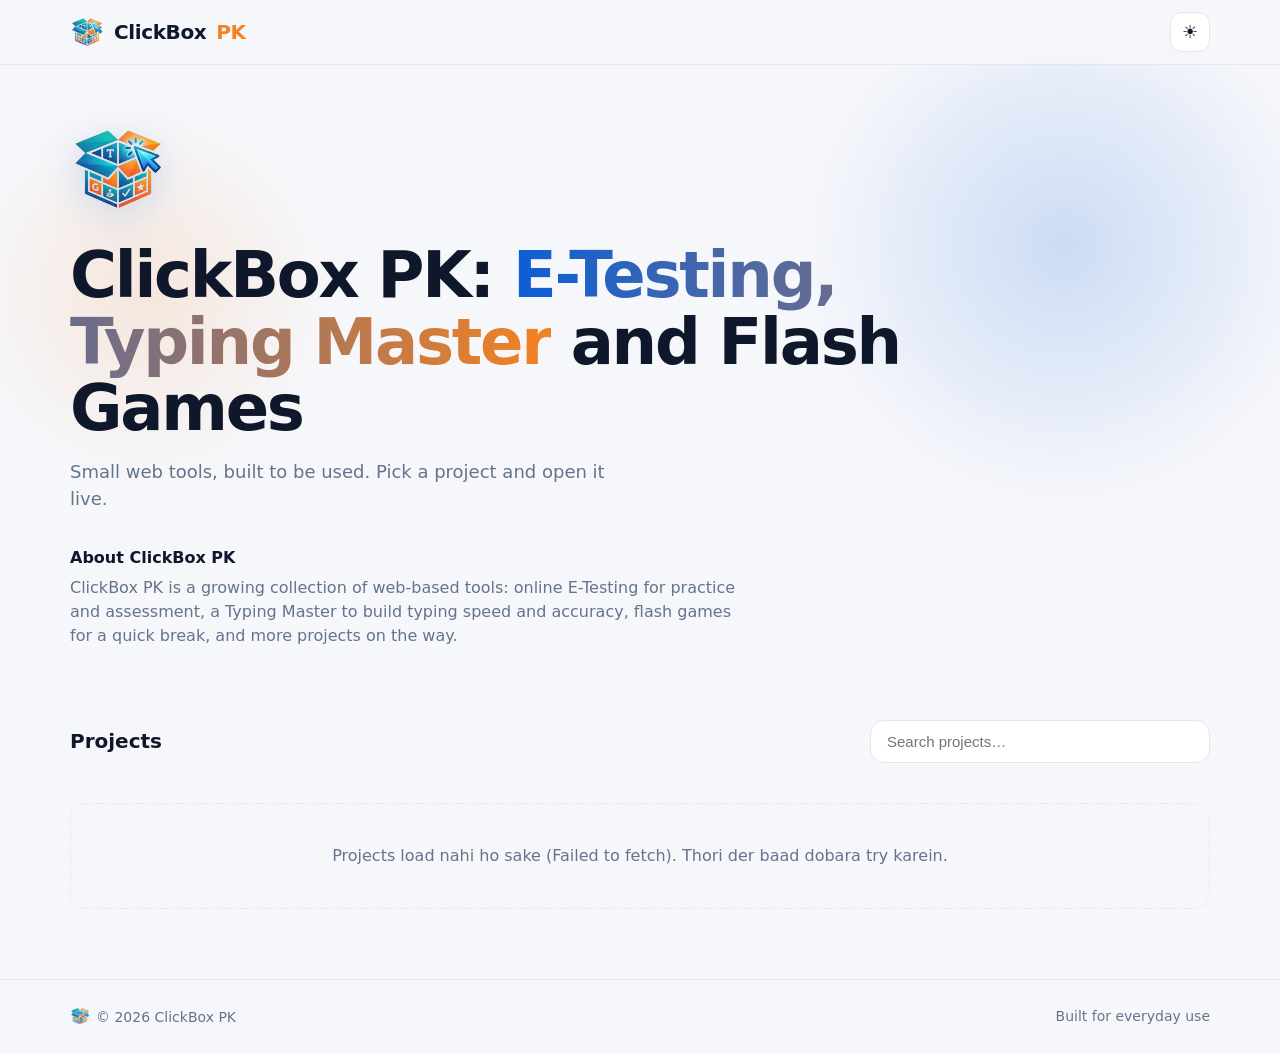
==== commit d328ba22: "Add files via upload" ====
--- a/index.html
+++ b/index.html
@@ -114,7 +114,7 @@
 
 <footer><div class="wrap">
   <span><img src="logo.png" alt="" onerror="this.style.display='none'">© <span id="yr"></span> ClickBox PK</span>
-  <a href="https://github.com/clickboxpk" target="_blank" rel="noopener">GitHub profile</a>
+  <span>Built for everyday use</span>
 </div></footer>
 
 <script>
@@ -123,6 +123,7 @@
 const SKIP = [USER + ".github.io"];        // profile repo ko list se hide karo
 const NEW_DAYS = 7;                        // itne din tak "NEW" badge
 const CACHE_MIN = 10;                      // API cache (rate limit se bachne ke liye)
+const IGNORE_TOPICS = ["github-pages","html","javascript","css","website"]; // category nahi banenge
 
 /* Optional: kisi project ko apni marzi se likhna ho to yahan add karo.
    Naya repo bina yahan likhe bhi auto show hoga. */
@@ -161,13 +162,17 @@
 }
 function enrich(r){
   const o = OVERRIDES[r.name.toLowerCase()] || {};
-  const rule = RULES.find(x=>x.re.test(r.name)) || RULES.at(-1);
-  const byCat = o.cat ? (RULES.find(x=>x.cat===o.cat)||rule) : rule;
+  // GitHub topic (e.g. "flash-games") = nayi category khud ban jati hai
+  const topic = (r.topics||[]).find(t=>!IGNORE_TOPICS.includes(t));
+  const topicCat = topic ? pretty(topic) : "";
+  const finalCat = o.cat || topicCat;
+  const rule = RULES.find(x=>x.re.test(finalCat+" "+r.name)) || RULES.at(-1);
+  const byCat = rule;
   return {
     name:r.name,
     title:o.title || pretty(r.name),
     desc:o.desc || r.description || rule.desc,
-    cat:o.cat || rule.cat,
+    cat:finalCat || rule.cat,
     icon:byCat.icon, g:byCat.g,
     url:r.homepage && /^https?:/.test(r.homepage) ? r.homepage : `https://${USER}.github.io/${r.name}/`,
     pushed:r.pushed_at,
